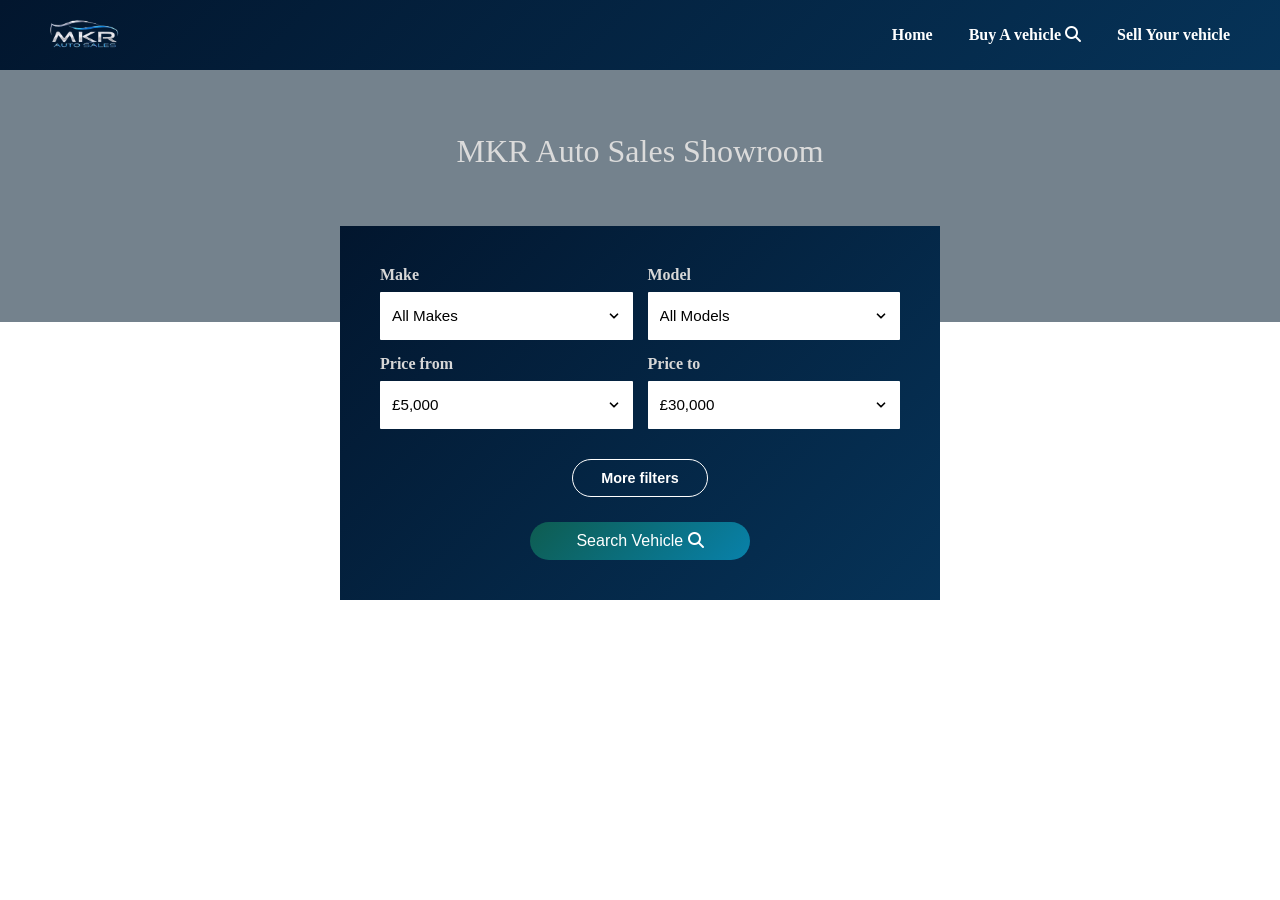
==== vehicles.html @ 6a1ce3c1 "jong" ====
<!DOCTYPE html>
<html lang="en">
<head>
<meta charset="UTF-8">
<meta name="viewport" content="width=device-width, initial-scale=1.0">
<link rel="stylesheet" href="https://cdnjs.cloudflare.com/ajax/libs/font-awesome/6.5.0/css/all.min.css">
<link rel="stylesheet" href="styles.css">
<title>MKR Auto Sales</title>
</head>
<body>

<nav>
  <div class="logo">
    <img src="mkr-logo.png" alt="Logo">
  </div>

  <button class="menu-toggle" id="toggle" aria-label="Toggle menu">
    <span>Menu</span>
    <div class="bars">
      <span></span>
      <span></span>
      <span></span>
    </div>
  </button>

  <div class="nav-links" id="navLinks">
    <a href="index.html">Home</a>
    <a href="#">Buy A vehicle <i class="fa-solid fa-magnifying-glass"></i></a>
    <a href="#">Sell Your vehicle</a>

  </div>
</nav>















  <style>

    /* ==============================
       OVERLAP SECTION
    ============================== */
    .overlap-section {
      position: relative;
      height: 28vh;
      overflow: hidden; /* keeps blur inside the section only */
      display: flex;
      align-items: center;
      justify-content: center;
    }

    /* Blurry background */
    .overlap-section::before {
      content: '';
      position: absolute;
      inset: 0;
      background: url('https://images.unsplash.com/photo-1506905925346-21bda4d32df4?w=1200') center/cover no-repeat;
      filter: blur(5px);
      transform: scale(1.08);
    }

    /* Dark overlay */
    .overlap-section::after {
      content: '';
      position: absolute;
      inset: 0;
      background: #031c318c;
    }

    .overlap-section h1 {
        margin-bottom: 10vh;
      position: relative;
      z-index: 1;
      color: #dbdbdb;
      font-size: clamp(1.5rem, 3vw, 2rem);
      text-align: center;
      font-family:'Times New Roman';
      font-weight: 500;
      
    }


    .middle {

      margin: -110px 0;/* negative top = overlap amount */
      position: relative;
      
  

    }

  </style>


  <section class="overlap-section">
    <h1>MKR Auto Sales Showroom</h1>
    
  </section>

  <div class="middle">
    <section class="search-engine">

        <div class="search-section">
            <div class="search-grid">
                <div class="filter-group">
                    <label>Make</label>
                    <select><option>All Makes</option></select>
                </div>
                <div class="filter-group">
                    <label>Model</label>
                    <select><option>All Models</option></select>
                </div>
                <div class="filter-group">
                    <label>Price from</label>
                    <select><option>£5,000</option></select>
                </div>
                <div class="filter-group">
                    <label>Price to</label>
                    <select><option>£30,000</option></select>
                </div>
            </div>
        
            <div id="extra-filters">
                <div class="search-grid">
                    <div class="filter-group">
                        <label>Fuel Type</label>
                        <select><option>Any</option></select>
                    </div>
                    <div class="filter-group">
                        <label>Transmission</label>
                        <select><option>Any</option></select>
                    </div>
                </div>
            </div>
        
            <div class="action-area">
                <button class="more-filters-btn" onclick="toggleFilters()" id="toggleBtn">More filters</button>
                <button class="search-btn">Search Vehicle <i class="fa-solid fa-magnifying-glass"></i></button>
            </div>
        </div>
        </section>
  </div>









    <style>

      .search-engine{

        padding:0.85rem;
      }

        .search-section {
            
            background: linear-gradient(135deg, #02162e 0%, #063358 100%);
            padding: 25px 15px;
            border-radius: 0px;
            max-width: 600px;
            margin: 0 auto;
            color: rgb(215, 215, 215);
        }

        /* Fixed 2-column layout for all screen sizes */
        .search-grid {
            display: grid;
            grid-template-columns: 1fr 1fr; 
            gap: 15px;
            margin-bottom: 15px;
        }

        .filter-group {
            display: flex;
            flex-direction: column;
        }

        .filter-group label {
            font-weight: bold;
            margin-bottom: 8px;
            font-size: 1rem;
        }

        .filter-group select {
            padding: 10px 35px 10px 12px; /* Extra right padding for arrow */
            border-radius: 1px;
            border: none;
            font-size: 0.95rem;
            background-color: white;
            height: 48px;
            cursor: pointer;
            appearance: none; /* Removes default browser arrow */
            
            /* Custom Arrow Settings */
            background-image: url("data:image/svg+xml;charset=UTF-8,%3csvg xmlns='http://www.w3.org/2000/svg' viewBox='0 0 24 24' fill='none' stroke='black' stroke-width='3' stroke-linecap='round' stroke-linejoin='round'%3e%3cpolyline points='6 9 12 15 18 9'%3e%3c/polyline%3e%3c/svg%3e");
            background-repeat: no-repeat;
            /* Change 'right 10px' to 'right 5px' to move it closer to center/label */
            background-position: right 12px center; 
            background-size: 14px;
        }

        /* More Filters Bordered Button */
        .more-filters-btn {
            display: inline-block;
            margin: 15px auto 25px auto;
            padding: 10px 28px;
            border: 1.5px solid white;
            border-radius: 25px;
            color: white;
            background: transparent;
            font-size: 0.9rem;
            font-weight: 600;
            cursor: pointer;
            transition: 0.2s ease-in-out;
        }

        .more-filters-btn:hover {
            background: rgba(255, 255, 255, 0.1);
        }

        #extra-filters {
            display: none; 
            margin-bottom: 15px;
        }

        .action-area {
            display: flex;
            flex-direction: column;
            align-items: center;
        }

        .search-btn {
            background: linear-gradient(135deg, #0e5c50 0%, #0881aa 100%);
            color: #ffffff;
            border: none;
            padding: 10px;
            font-size: 1rem;
            font-weight: 500;
            border-radius: 10rem;
            cursor: pointer;
            width: 100%;
            width:220px;
           
        }

        /* Desktop specific padding */
        @media (min-width: 600px) {
            .search-section { padding: 40px; }
        }
    </style>


   

<script>
    function toggleFilters() {
        var x = document.getElementById("extra-filters");
        var btn = document.getElementById("toggleBtn");
        if (x.style.display === "block") {
            x.style.display = "none";
            btn.innerHTML = "More filters";
        } else {
            x.style.display = "block";
            btn.innerHTML = "Less filters";
        }
    }
</script>







<script src="scripts.js"></script>

</body>
</html>
---- styles.css ----
* { 
    margin: 0; 
    padding: 0; 
    box-sizing: border-box; 
}

  body {
     font-family: 'Segoe UI'
    
    }

  nav {
    background: linear-gradient(135deg, #02162e 0%, #063358 100%);
    padding: 0 32px;
    display: flex;
    align-items: center;
    justify-content: space-between;
    height: 70px;
    position: relative;
  }

  .logo img {
    height: 6.5rem; /* adjust this to resize your logo */
    width: auto;
    display: block;
  }

  .menu-toggle {
    display: flex;
    align-items: center;
    gap: 10px;
    background: none;
    border: none;
    cursor: pointer;
    font-size: 0.75rem;
    font-weight: 700;
    color: #ffffff;
    letter-spacing: 0.03em;
  }

  .menu-toggle .bars {
    display: flex;
    flex-direction: column;
    gap: 5px;
  }

  .menu-toggle .bars span {
    display: block;
    width: 20px;
    height: 1.5px;
    background: #ffffff;
    border-radius: 0px;
    transition: all 0.3s ease;
  }

  /* Animate to X when open */
  .menu-toggle.open .bars span:nth-child(1) {
    transform: translateY(7.5px) rotate(45deg);
  }
  .menu-toggle.open .bars span:nth-child(2) {
    opacity: 0;
  }
  .menu-toggle.open .bars span:nth-child(3) {
    transform: translateY(-7.5px) rotate(-45deg);
  }

  /* Dropdown */
  .nav-links {
    display: flex;
    flex-direction: column;
    background: #ffffff;
    position: absolute;
    top: 70px;
    left: 0;
    right: 0;
    z-index: 100;
    overflow: hidden;
    max-height: 0;
    opacity: 0;
    transition: max-height 0.4s ease, opacity 0.3s ease;
  }

  .nav-links.open {
    max-height: 500px;
    opacity: 1;
  }

  .nav-links a {
    padding: 14px 32px;
    color:#02162e;
    text-decoration: none;
    font-weight: 600;
    font-size: 1rem;
    transition: background 0.2s;
  }

  .nav-links a:hover {
    background: linear-gradient(135deg, #02162e 0%, #063358 100%);
    color:white;
  }

  /* Desktop: show links inline */
  @media (min-width: 768px) {
    .menu-toggle { display: none; }

    .nav-links {
      flex-direction: row;
      position: static;
      max-height: none !important;
      opacity: 1 !important;
      background: transparent;
    }

    .nav-links a {
      padding: 0 18px;
      color:#ffffff;
    }
  }











/* HERO SECTION*/
/* HERO SECTION*/
/* HERO SECTION*/
/* HERO SECTION*/
/* HERO SECTION*/
/* HERO SECTION*/
/* HERO SECTION*/
.hero {
    position: relative;
    min-height: 70vh;
    display: flex;
    align-items: center;
    justify-content: center;
    padding: 80px 40px;
    overflow: hidden;
    background: #111;
  }


  .hero::before {
    content: '';
    position: absolute;
    inset: 0;
    background: url('https://images.unsplash.com/photo-1583121274602-3e2820c69888?w=1600') center center / cover no-repeat;
    filter: blur(5px) brightness(0.35);
    transform: scale(1.08);
    z-index: 0;
  }

  .hero-content {
    position: relative;
    z-index: 1;
    max-width: 640px;
    width: 100%;
    text-align: left;
  }

  .hero-content h1 {
    font-size: clamp(2rem, 4vw, 3rem);
    font-weight: 900;
    color:white;
    line-height: 1.1;
    margin-bottom: 20px;
  }

  .hero-content p {
    font-size: clamp(1rem, 2vw, 1.15rem);
    color: rgba(255,255,255,0.85);
    font-weight: 500;
    margin-bottom: 8px;
  }

  .hero-buttons {
    display: flex;
    gap: 16px;
    margin-top: 40px;
  }

  .btn {
    padding: 14px 36px;
    font-size: 1rem;
    font-weight: 700;
    border: 1.5px solid #fff;
    border-radius: 1px;
    cursor: pointer;
    letter-spacing: 0.04em;
    transition: background 0.25s, color 0.25s;
  }

  .btn-primary {
    background: linear-gradient(135deg, #02162e 0%, #063358 100%);
    color: #e2e2e2;
    animation: shake 2.5s ease-in-out infinite;
  }

  .btn-primary:hover { 
    background: #ddd;
    color:#052b4b;

}

  .btn-secondary {
    background: transparent;
    color: #fff;
  }

  .btn-secondary:hover { background: rgba(255,255,255,0.12); }

  @keyframes shake {
    0%, 88%, 100% { transform: translateX(0); }
    90%  { transform: translateX(-4px); }
    92%  { transform: translateX(4px); }
    94%  { transform: translateX(-3px); }
    96%  { transform: translateX(3px); }
    98%  { transform: translateX(-1px); }
  }

  @media (max-width: 600px) {
    .hero { padding: 60px 24px; }

    .hero-buttons { flex-direction: column; }

    .btn { width: 100%; text-align: center; }
  }
























/* Vehicle Security and Warranty */
/* Vehicle Security and Warranty */
/* Vehicle Security and Warranty */
/* Vehicle Security and Warranty */
/* Vehicle Security and Warranty */
  .features-grid {
    display: grid;
    grid-template-columns: repeat(3, 1fr);
    gap: 0.75rem;
    padding: 0.5rem 1rem;
  }

  @media (max-width: 768px) {
    .features-grid {
      grid-template-columns: 1fr;
    }
  }

  .feature-card {
    background: #fff;

    padding: 0.50rem;
    display: flex;
    flex-direction: column;
    gap: 6px;
  }

  .feature-icon {
    width: 48px;
    height: 48px;
    border-radius: 50%;
    border: 2px solid #185FA5;
    display: flex;
    align-items: center;
    justify-content: center;
    margin-bottom: 4px;
    flex-shrink: 0;
  }

  .feature-icon i {
    font-size: 18px;
    color: #185FA5;
  }

  .feature-title {
    font-size: 15px;
    font-weight: 500;
    color: #111;
    margin: 0;
  }

  .feature-desc {
    font-size: 13px;
    color: #666;
    line-height: 1.6;
    margin: 0;
  }
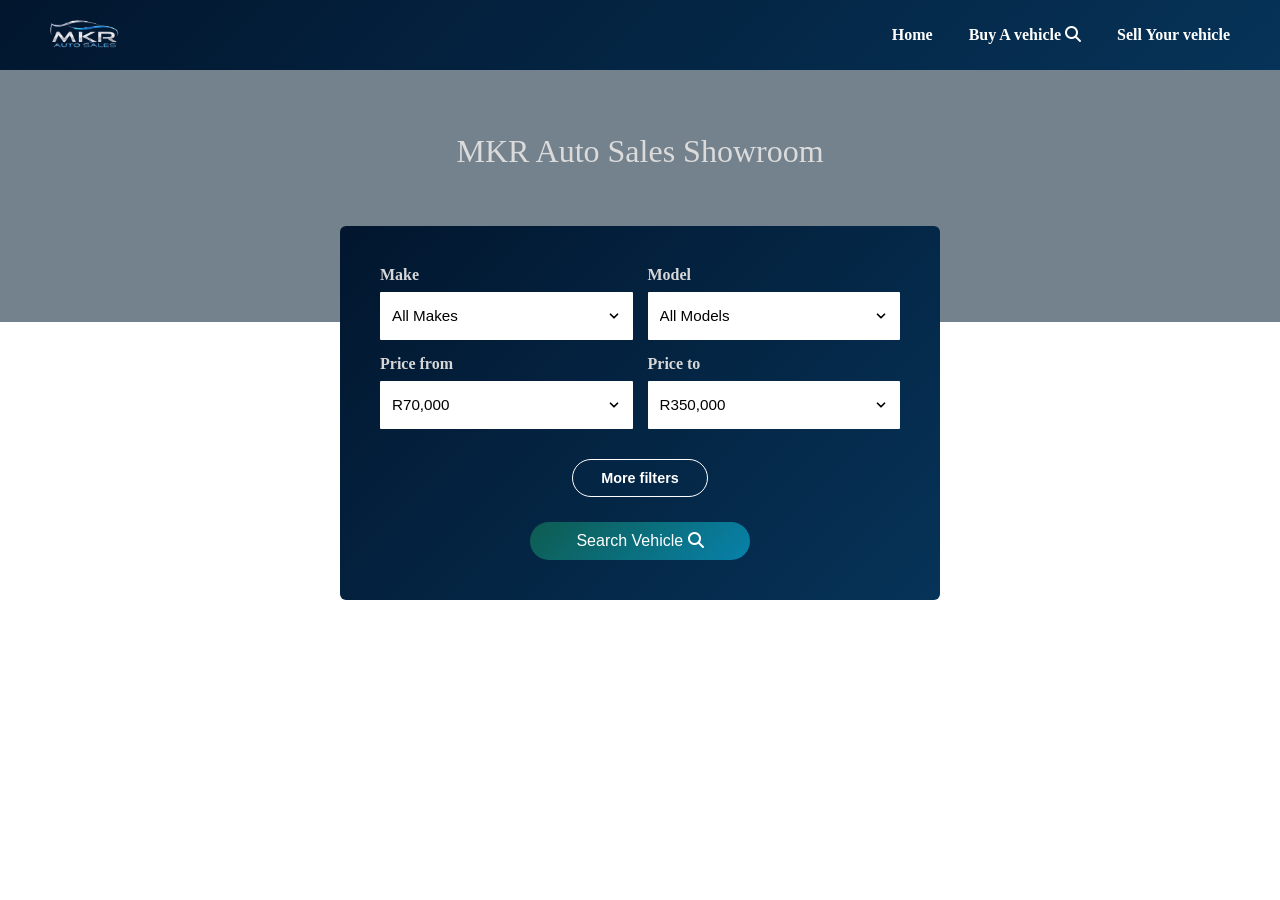
==== commit b67cd4eb: "hui" ====
--- a/vehicles.html
+++ b/vehicles.html
@@ -122,11 +122,11 @@
                 </div>
                 <div class="filter-group">
                     <label>Price from</label>
-                    <select><option>£5,000</option></select>
+                    <select><option>R70,000</option></select>
                 </div>
                 <div class="filter-group">
                     <label>Price to</label>
-                    <select><option>£30,000</option></select>
+                    <select><option>R350,000</option></select>
                 </div>
             </div>
         
@@ -170,7 +170,7 @@
             
             background: linear-gradient(135deg, #02162e 0%, #063358 100%);
             padding: 25px 15px;
-            border-radius: 0px;
+            border-radius: 6px;
             max-width: 600px;
             margin: 0 auto;
             color: rgb(215, 215, 215);
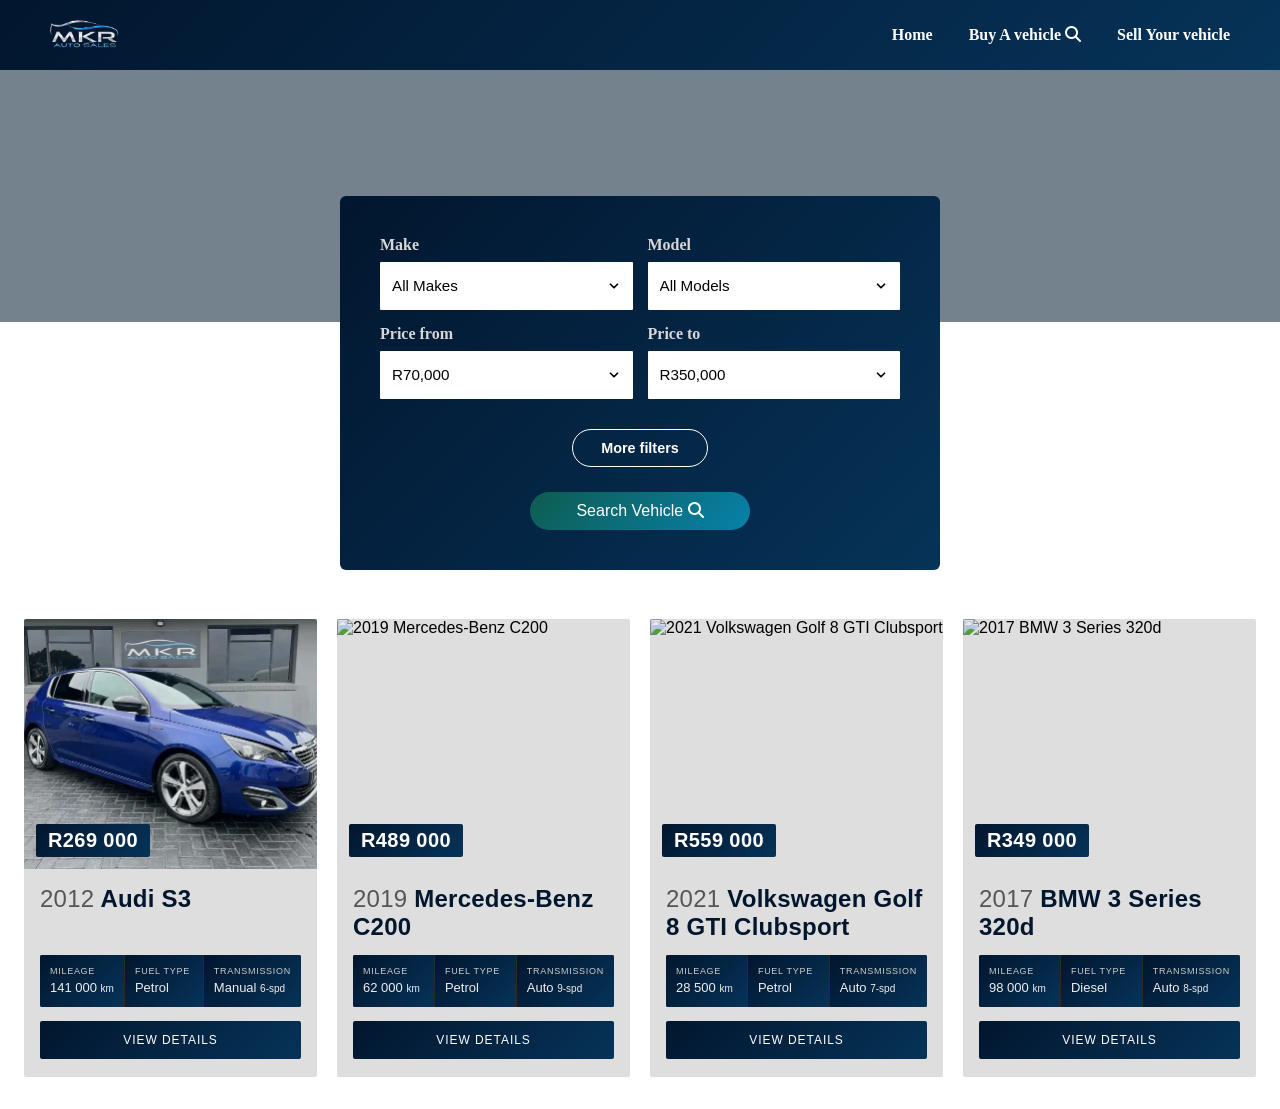
==== commit a33f869f: "cairo" ====
--- a/vehicles.html
+++ b/vehicles.html
@@ -92,7 +92,7 @@
 
     .middle {
 
-      margin: -110px 0;/* negative top = overlap amount */
+      margin: -140px 0;/* negative top = overlap amount */
       position: relative;
       
   
@@ -103,7 +103,7 @@
 
 
   <section class="overlap-section">
-    <h1>MKR Auto Sales Showroom</h1>
+  
     
   </section>
 
@@ -286,6 +286,324 @@
 
 
 
+
+
+
+
+
+
+
+
+
+
+
+
+
+
+
+
+
+
+
+
+
+
+
+
+
+
+
+
+
+
+
+
+
+
+
+
+
+
+
+<br>
+<br>
+<br>
+<br>
+<br>
+<br>
+<br>
+
+<br>
+
+
+<style>
+
+    .engine-cards {
+
+      font-family: 'Barlow', sans-serif;
+      padding: 32px 24px;
+    }
+
+    /* --- Grid: 4 columns on desktop, 1 on mobile --- */
+    .card-grid {
+      display: grid;
+      grid-template-columns: repeat(4, 1fr);
+      gap: 20px;
+      max-width: 1400px;
+      margin: 0 auto;
+    }
+
+    @media (max-width: 600px) {
+      .card-grid {
+        grid-template-columns: 1fr;
+      }
+
+      .engine-cards {
+        padding: 20px 16px;
+      }
+    }
+
+    /* --- Card --- */
+    .vehicle-card {
+      background: #dedede ;
+      border-radius: 2px;
+      overflow: hidden;
+      display: flex;
+      flex-direction: column;
+    }
+
+    /* --- Image --- */
+    .card-image {
+      position: relative;
+      width: 100%;
+      height: 250px;
+      overflow: hidden;
+      flex-shrink: 0;
+    }
+
+    .card-image img {
+      width: 100%;
+      height: 100%;
+      object-fit: cover;
+      display: block;
+      filter: brightness(0.92);
+    }
+
+    .price-badge {
+      position: absolute;
+      bottom: 12px;
+      left: 12px;
+      background: linear-gradient(135deg, #02162e 0%, #063358 100%);
+      color: #fff;
+      font-family: 'Barlow Condensed', sans-serif;
+      font-weight: 700;
+      font-size: 20px;
+      letter-spacing: 0.02em;
+      padding: 5px 12px;
+      border-radius: 2px;
+      white-space: nowrap;
+    }
+
+    /* --- Body --- */
+    .card-body {
+      padding: 16px 16px 18px;
+      display: flex;
+      flex-direction: column;
+      flex: 1;
+    }
+
+    .car-title {
+      font-family: 'Barlow Condensed', sans-serif;
+      font-weight: 700;
+      font-size: 24px;
+      color:#02162e;
+      letter-spacing: 0.01em;
+      line-height: 1.15;
+      margin-bottom: 14px;
+      min-height: 56px;
+    }
+
+    .car-title span {
+      font-weight: 300;
+      color: #565656;
+    }
+
+    /* --- Specs --- */
+    .specs-grid {
+      display: grid;
+      grid-template-columns: 1fr 1fr 1fr;
+      gap: 1px;
+      background: #2a2a2a;
+      border-radius: 2px;
+      overflow: hidden;
+      margin-bottom: 14px;
+    }
+
+    .spec-item {
+      background: linear-gradient(135deg, #02162e 0%, #063358 100%);
+      padding: 11px 10px;
+    }
+
+    .spec-label {
+      font-size: 9px;
+      text-transform: uppercase;
+      letter-spacing: 0.08em;
+      color: #cdcdcd;
+      margin-bottom: 4px;
+      white-space: nowrap;
+    }
+
+    .spec-value {
+      font-size: 13px;
+      font-weight: 500;
+      color: #eee;
+      line-height: 1.2;
+      white-space: nowrap;
+    }
+
+    .spec-value small {
+      font-size: 10px;
+      font-weight: 400;
+      color: #efefef;
+    }
+
+    /* --- Button --- */
+    .btn-view {
+      display: block;
+      width: 100%;
+      padding: 12px 0;
+      border-radius: 2px;
+      background: linear-gradient(135deg, #02162e 0%, #063358 100%);
+      color: #fff;
+      font-family: 'Barlow', sans-serif;
+      font-size: 12px;
+      font-weight: 500;
+      letter-spacing: 0.08em;
+      text-align: center;
+      text-transform: uppercase;
+      text-decoration: none;
+      border: none;
+      cursor: pointer;
+      margin-top: auto;
+    }
+
+    .btn-view:hover {
+      background: #c4000f;
+    }
+  </style>
+
+<section class="engine-cards">
+
+  <div class="card-grid">
+
+    <!-- Card 1 -->
+    <div class="vehicle-card">
+      <div class="card-image">
+        <img src="pige1.webp" alt="2012 Audi S3" />
+        <div class="price-badge">R269 000</div>
+      </div>
+      <div class="card-body">
+        <h2 class="car-title"><span>2012</span> Audi S3</h2>
+        <div class="specs-grid">
+          <div class="spec-item">
+            <div class="spec-label">Mileage</div>
+            <div class="spec-value">141 000 <small>km</small></div>
+          </div>
+          <div class="spec-item">
+            <div class="spec-label">Fuel Type</div>
+            <div class="spec-value">Petrol</div>
+          </div>
+          <div class="spec-item">
+            <div class="spec-label">Transmission</div>
+            <div class="spec-value">Manual <small>6-spd</small></div>
+          </div>
+        </div>
+        <a href="#" class="btn-view">View Details</a>
+      </div>
+    </div>
+
+    <!-- Card 2 -->
+    <div class="vehicle-card">
+      <div class="card-image">
+        <img src="your-car-image.jpg" alt="2019 Mercedes-Benz C200" />
+        <div class="price-badge">R489 000</div>
+      </div>
+      <div class="card-body">
+        <h2 class="car-title"><span>2019</span> Mercedes-Benz C200</h2>
+        <div class="specs-grid">
+          <div class="spec-item">
+            <div class="spec-label">Mileage</div>
+            <div class="spec-value">62 000 <small>km</small></div>
+          </div>
+          <div class="spec-item">
+            <div class="spec-label">Fuel Type</div>
+            <div class="spec-value">Petrol</div>
+          </div>
+          <div class="spec-item">
+            <div class="spec-label">Transmission</div>
+            <div class="spec-value">Auto <small>9-spd</small></div>
+          </div>
+        </div>
+        <a href="#" class="btn-view">View Details</a>
+      </div>
+    </div>
+
+    <!-- Card 3 -->
+    <div class="vehicle-card">
+      <div class="card-image">
+        <img src="your-car-image.jpg" alt="2021 Volkswagen Golf 8 GTI Clubsport" />
+        <div class="price-badge">R559 000</div>
+      </div>
+      <div class="card-body">
+        <h2 class="car-title"><span>2021</span> Volkswagen Golf 8 GTI Clubsport</h2>
+        <div class="specs-grid">
+          <div class="spec-item">
+            <div class="spec-label">Mileage</div>
+            <div class="spec-value">28 500 <small>km</small></div>
+          </div>
+          <div class="spec-item">
+            <div class="spec-label">Fuel Type</div>
+            <div class="spec-value">Petrol</div>
+          </div>
+          <div class="spec-item">
+            <div class="spec-label">Transmission</div>
+            <div class="spec-value">Auto <small>7-spd</small></div>
+          </div>
+        </div>
+        <a href="#" class="btn-view">View Details</a>
+      </div>
+    </div>
+
+    <!-- Card 4 -->
+    <div class="vehicle-card">
+      <div class="card-image">
+        <img src="your-car-image.jpg" alt="2017 BMW 3 Series 320d" />
+        <div class="price-badge">R349 000</div>
+      </div>
+      <div class="card-body">
+        <h2 class="car-title"><span>2017</span> BMW 3 Series 320d</h2>
+        <div class="specs-grid">
+          <div class="spec-item">
+            <div class="spec-label">Mileage</div>
+            <div class="spec-value">98 000 <small>km</small></div>
+          </div>
+          <div class="spec-item">
+            <div class="spec-label">Fuel Type</div>
+            <div class="spec-value">Diesel</div>
+          </div>
+          <div class="spec-item">
+            <div class="spec-label">Transmission</div>
+            <div class="spec-value">Auto <small>8-spd</small></div>
+          </div>
+        </div>
+        <a href="#" class="btn-view">View Details</a>
+      </div>
+    </div>
+
+  </div>
+
+</section>
+
 <script src="scripts.js"></script>
 
 </body>
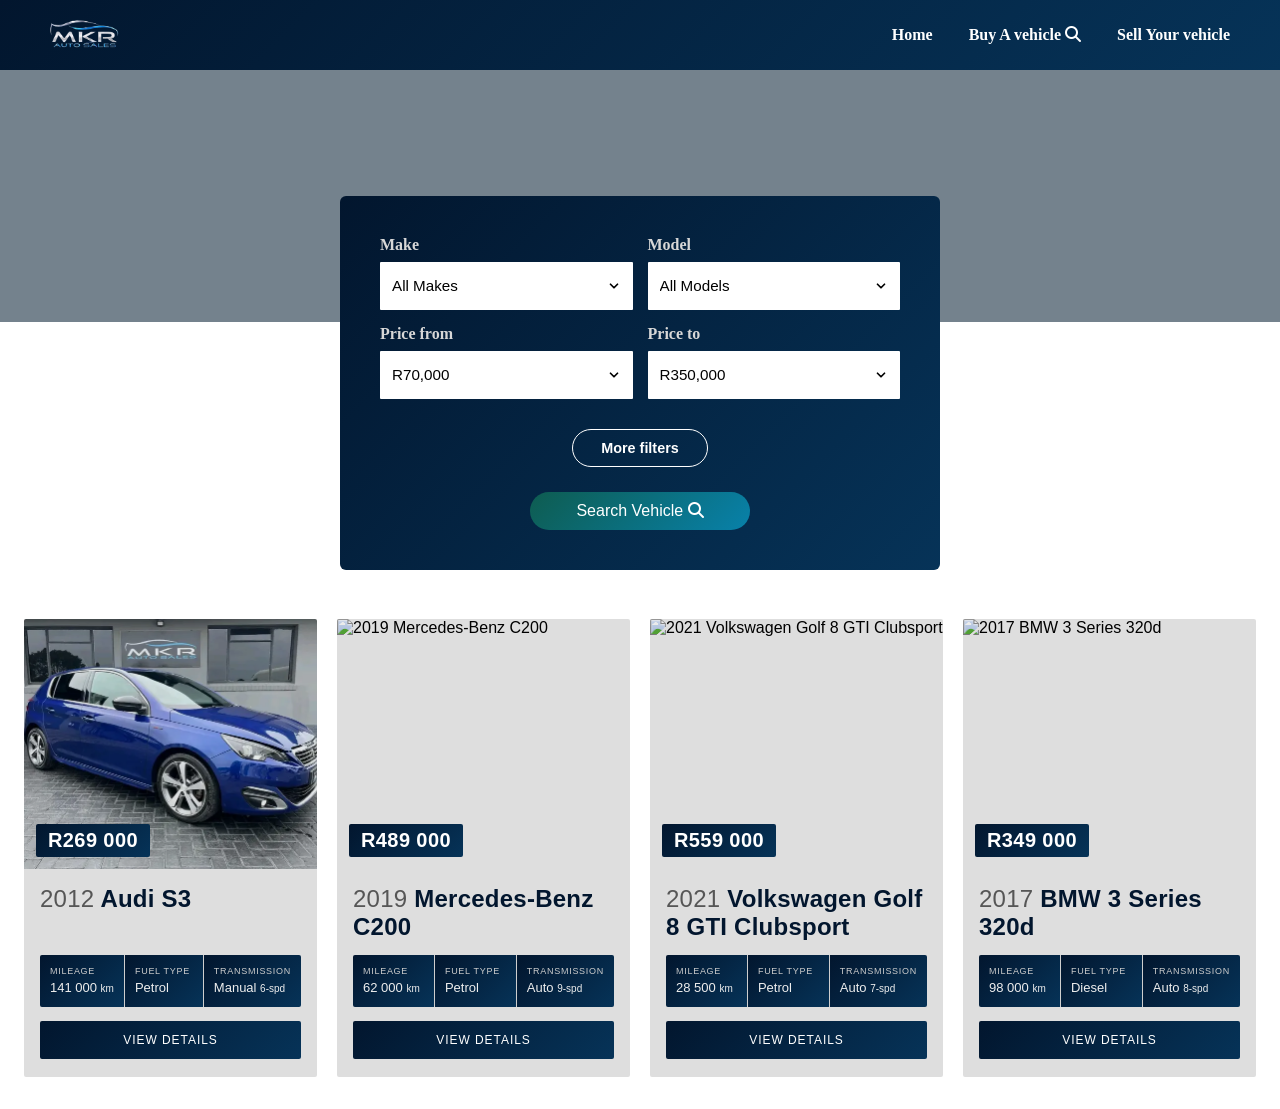
==== commit 124b99f6: "profi" ====
--- a/vehicles.html
+++ b/vehicles.html
@@ -433,7 +433,7 @@
       display: grid;
       grid-template-columns: 1fr 1fr 1fr;
       gap: 1px;
-      background: #2a2a2a;
+      background: #cecece;
       border-radius: 2px;
       overflow: hidden;
       margin-bottom: 14px;
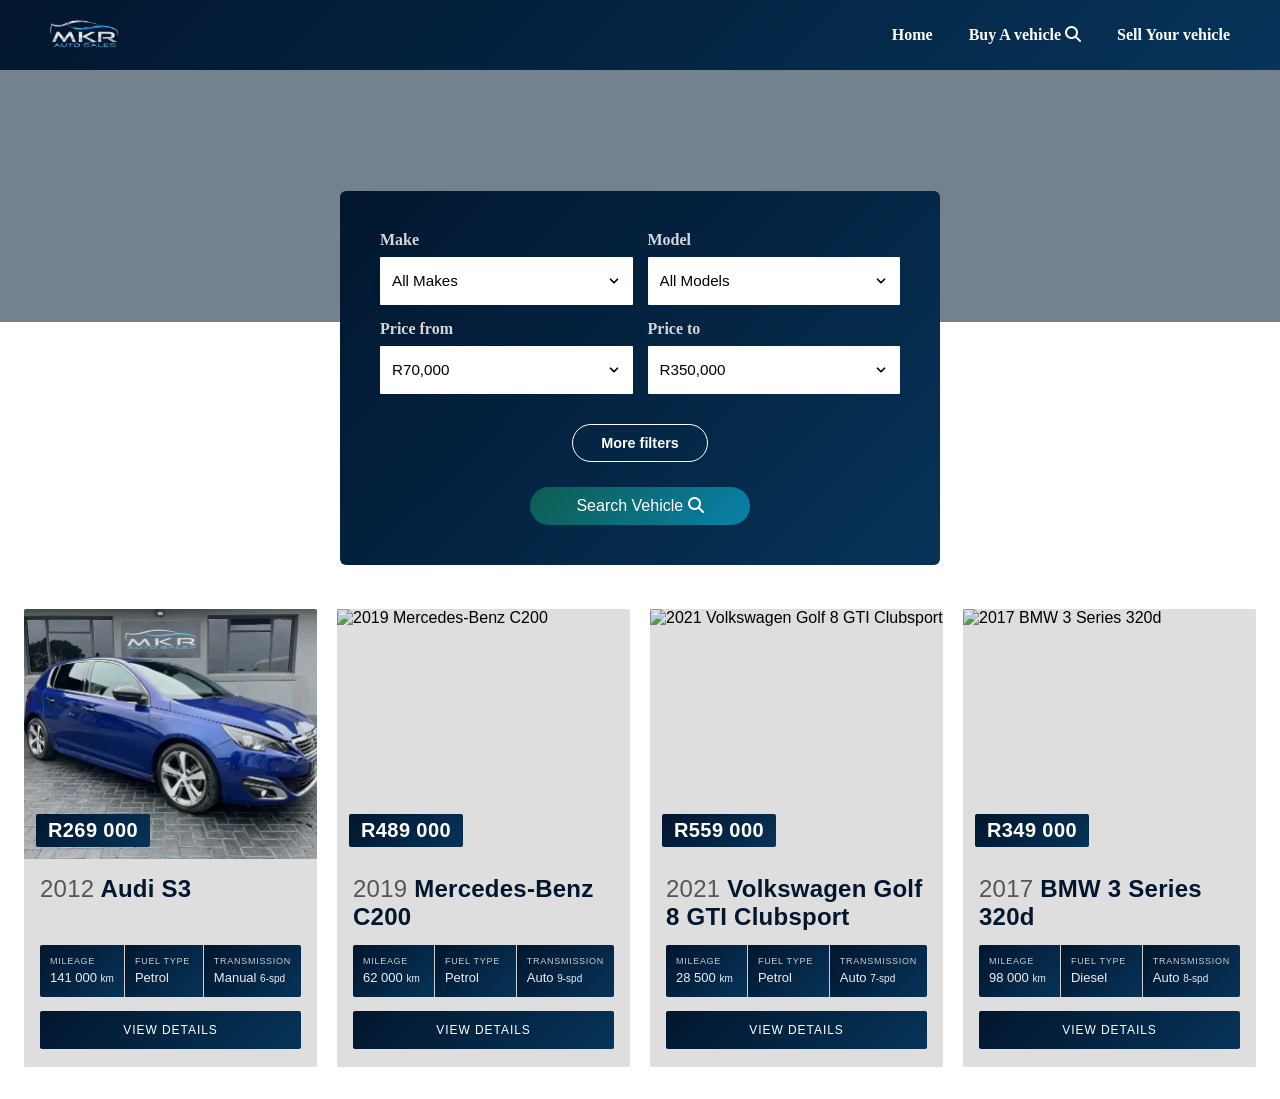
==== commit 777455cb: "on" ====
--- a/vehicles.html
+++ b/vehicles.html
@@ -92,7 +92,7 @@
 
     .middle {
 
-      margin: -140px 0;/* negative top = overlap amount */
+      margin: -145px 0;/* negative top = overlap amount */
       position: relative;
       
   
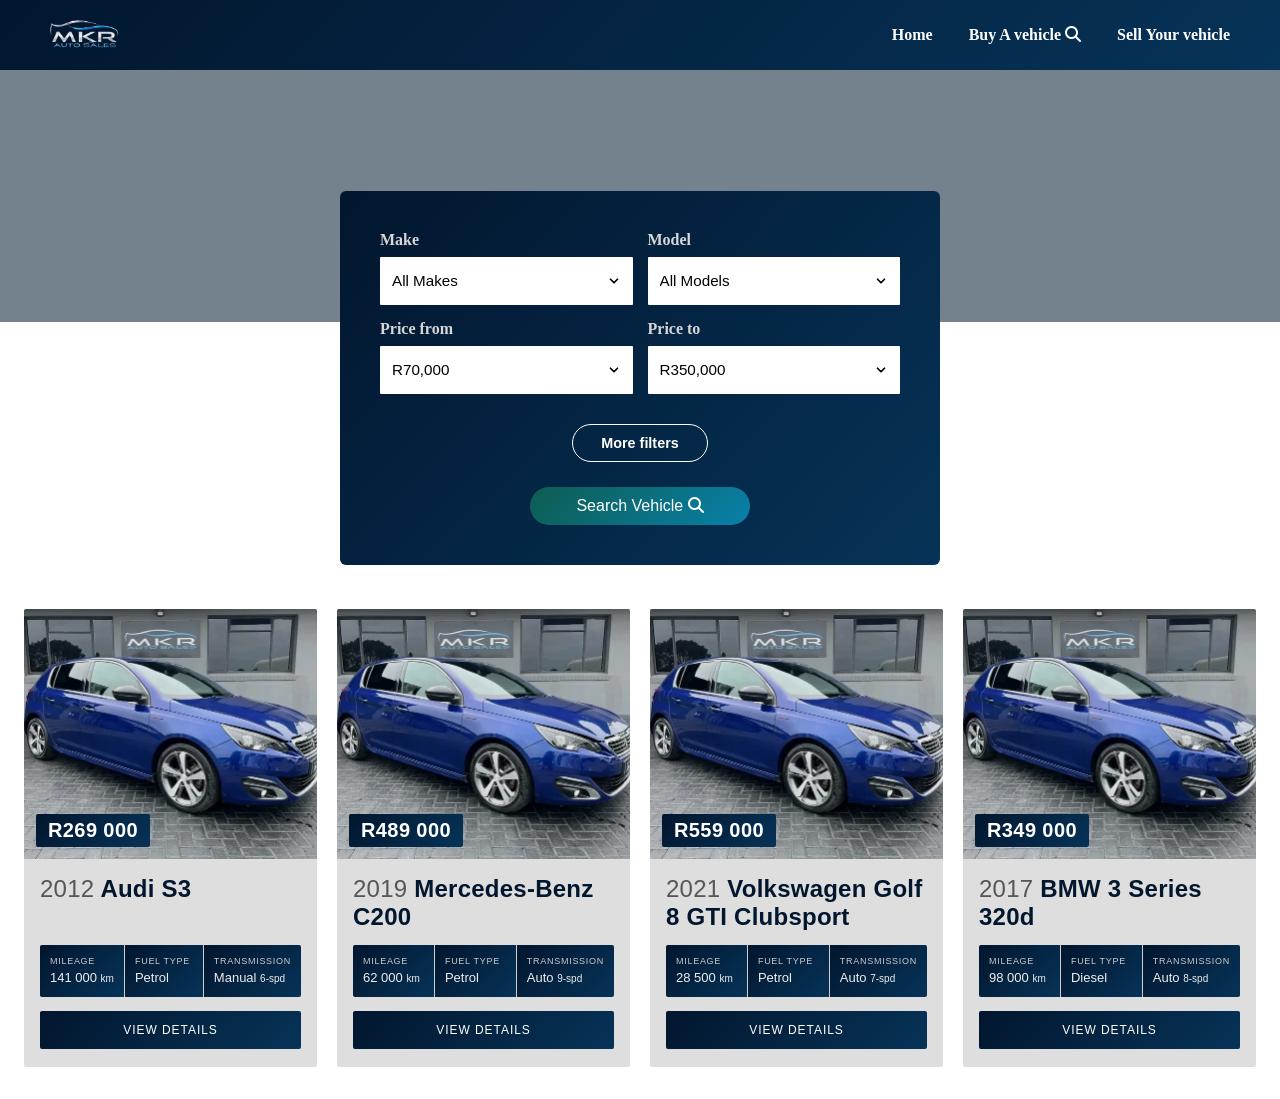
==== commit 6f7d558d: "redyu" ====
--- a/vehicles.html
+++ b/vehicles.html
@@ -68,7 +68,7 @@
       filter: blur(5px);
       transform: scale(1.08);
     }
-
+ 
     /* Dark overlay */
     .overlap-section::after {
       content: '';
@@ -336,161 +336,7 @@
 <br>
 
 
-<style>
-
-    .engine-cards {
-
-      font-family: 'Barlow', sans-serif;
-      padding: 32px 24px;
-    }
-
-    /* --- Grid: 4 columns on desktop, 1 on mobile --- */
-    .card-grid {
-      display: grid;
-      grid-template-columns: repeat(4, 1fr);
-      gap: 20px;
-      max-width: 1400px;
-      margin: 0 auto;
-    }
-
-    @media (max-width: 600px) {
-      .card-grid {
-        grid-template-columns: 1fr;
-      }
-
-      .engine-cards {
-        padding: 20px 16px;
-      }
-    }
-
-    /* --- Card --- */
-    .vehicle-card {
-      background: #dedede ;
-      border-radius: 2px;
-      overflow: hidden;
-      display: flex;
-      flex-direction: column;
-    }
-
-    /* --- Image --- */
-    .card-image {
-      position: relative;
-      width: 100%;
-      height: 250px;
-      overflow: hidden;
-      flex-shrink: 0;
-    }
-
-    .card-image img {
-      width: 100%;
-      height: 100%;
-      object-fit: cover;
-      display: block;
-      filter: brightness(0.92);
-    }
-
-    .price-badge {
-      position: absolute;
-      bottom: 12px;
-      left: 12px;
-      background: linear-gradient(135deg, #02162e 0%, #063358 100%);
-      color: #fff;
-      font-family: 'Barlow Condensed', sans-serif;
-      font-weight: 700;
-      font-size: 20px;
-      letter-spacing: 0.02em;
-      padding: 5px 12px;
-      border-radius: 2px;
-      white-space: nowrap;
-    }
-
-    /* --- Body --- */
-    .card-body {
-      padding: 16px 16px 18px;
-      display: flex;
-      flex-direction: column;
-      flex: 1;
-    }
-
-    .car-title {
-      font-family: 'Barlow Condensed', sans-serif;
-      font-weight: 700;
-      font-size: 24px;
-      color:#02162e;
-      letter-spacing: 0.01em;
-      line-height: 1.15;
-      margin-bottom: 14px;
-      min-height: 56px;
-    }
-
-    .car-title span {
-      font-weight: 300;
-      color: #565656;
-    }
-
-    /* --- Specs --- */
-    .specs-grid {
-      display: grid;
-      grid-template-columns: 1fr 1fr 1fr;
-      gap: 1px;
-      background: #cecece;
-      border-radius: 2px;
-      overflow: hidden;
-      margin-bottom: 14px;
-    }
-
-    .spec-item {
-      background: linear-gradient(135deg, #02162e 0%, #063358 100%);
-      padding: 11px 10px;
-    }
-
-    .spec-label {
-      font-size: 9px;
-      text-transform: uppercase;
-      letter-spacing: 0.08em;
-      color: #cdcdcd;
-      margin-bottom: 4px;
-      white-space: nowrap;
-    }
-
-    .spec-value {
-      font-size: 13px;
-      font-weight: 500;
-      color: #eee;
-      line-height: 1.2;
-      white-space: nowrap;
-    }
-
-    .spec-value small {
-      font-size: 10px;
-      font-weight: 400;
-      color: #efefef;
-    }
-
-    /* --- Button --- */
-    .btn-view {
-      display: block;
-      width: 100%;
-      padding: 12px 0;
-      border-radius: 2px;
-      background: linear-gradient(135deg, #02162e 0%, #063358 100%);
-      color: #fff;
-      font-family: 'Barlow', sans-serif;
-      font-size: 12px;
-      font-weight: 500;
-      letter-spacing: 0.08em;
-      text-align: center;
-      text-transform: uppercase;
-      text-decoration: none;
-      border: none;
-      cursor: pointer;
-      margin-top: auto;
-    }
-
-    .btn-view:hover {
-      background: #c4000f;
-    }
-  </style>
+
 
 <section class="engine-cards">
 
@@ -525,7 +371,7 @@
     <!-- Card 2 -->
     <div class="vehicle-card">
       <div class="card-image">
-        <img src="your-car-image.jpg" alt="2019 Mercedes-Benz C200" />
+        <img src="pige1.webp" alt="2012 Audi S3" />
         <div class="price-badge">R489 000</div>
       </div>
       <div class="card-body">
@@ -551,7 +397,7 @@
     <!-- Card 3 -->
     <div class="vehicle-card">
       <div class="card-image">
-        <img src="your-car-image.jpg" alt="2021 Volkswagen Golf 8 GTI Clubsport" />
+        <img src="pige1.webp" alt="2012 Audi S3" />
         <div class="price-badge">R559 000</div>
       </div>
       <div class="card-body">
@@ -577,7 +423,7 @@
     <!-- Card 4 -->
     <div class="vehicle-card">
       <div class="card-image">
-        <img src="your-car-image.jpg" alt="2017 BMW 3 Series 320d" />
+        <img src="pige1.webp" alt="2012 Audi S3" />
         <div class="price-badge">R349 000</div>
       </div>
       <div class="card-body">
--- a/styles.css
+++ b/styles.css
@@ -261,6 +261,7 @@
 /* Vehicle Security and Warranty */
 /* Vehicle Security and Warranty */
   .features-grid {
+    background: linear-gradient(135deg, #02162e 0%, #063358 100%);
     display: grid;
     grid-template-columns: repeat(3, 1fr);
     gap: 0.75rem;
@@ -274,7 +275,7 @@
   }
 
   .feature-card {
-    background: #fff;
+
 
     padding: 0.50rem;
     display: flex;
@@ -286,7 +287,7 @@
     width: 48px;
     height: 48px;
     border-radius: 50%;
-    border: 2px solid #185FA5;
+    border: 2px solid #53a8fd;
     display: flex;
     align-items: center;
     justify-content: center;
@@ -296,19 +297,196 @@
 
   .feature-icon i {
     font-size: 18px;
-    color: #185FA5;
+    color: #c7e1ff;
   }
 
   .feature-title {
     font-size: 15px;
     font-weight: 500;
-    color: #111;
+    color: #dfdfdf;
     margin: 0;
   }
 
   .feature-desc {
     font-size: 13px;
-    color: #666;
+    color: #d2d2d2;
     line-height: 1.6;
     margin: 0;
-  }+  }
+
+
+
+
+
+
+
+
+
+
+
+
+
+
+
+
+
+
+
+
+
+
+
+
+
+  .engine-cards {
+
+    font-family: 'Barlow', sans-serif;
+    padding: 32px 24px;
+  }
+
+  /* --- Grid: 4 columns on desktop, 1 on mobile --- */
+  .card-grid {
+    display: grid;
+    grid-template-columns: repeat(4, 1fr);
+    gap: 20px;
+    max-width: 1400px;
+    margin: 0 auto;
+  }
+
+  @media (max-width: 600px) {
+    .card-grid {
+      grid-template-columns: 1fr;
+    }
+
+    .engine-cards {
+      padding: 20px 16px;
+    }
+  }
+
+  /* --- Card --- */
+  .vehicle-card {
+    background: #dedede ;
+    border-radius: 2px;
+    overflow: hidden;
+    display: flex;
+    flex-direction: column;
+  }
+
+  /* --- Image --- */
+  .card-image {
+    position: relative;
+    width: 100%;
+    height: 250px;
+    overflow: hidden;
+    flex-shrink: 0;
+  }
+
+  .card-image img {
+    width: 100%;
+    height: 100%;
+    object-fit: cover;
+    display: block;
+    filter: brightness(0.92);
+  }
+
+  .price-badge {
+    position: absolute;
+    bottom: 12px;
+    left: 12px;
+    background: linear-gradient(135deg, #02162e 0%, #063358 100%);
+    color: #fff;
+    font-family: 'Barlow Condensed', sans-serif;
+    font-weight: 700;
+    font-size: 20px;
+    letter-spacing: 0.02em;
+    padding: 5px 12px;
+    border-radius: 2px;
+    white-space: nowrap;
+  }
+
+  /* --- Body --- */
+  .card-body {
+    padding: 16px 16px 18px;
+    display: flex;
+    flex-direction: column;
+    flex: 1;
+  }
+
+  .car-title {
+    font-family: 'Barlow Condensed', sans-serif;
+    font-weight: 700;
+    font-size: 24px;
+    color:#02162e;
+    letter-spacing: 0.01em;
+    line-height: 1.15;
+    margin-bottom: 14px;
+    min-height: 56px;
+  }
+
+  .car-title span {
+    font-weight: 300;
+    color: #565656;
+  }
+
+  /* --- Specs --- */
+  .specs-grid {
+    display: grid;
+    grid-template-columns: 1fr 1fr 1fr;
+    gap: 1px;
+    background: #cecece;
+    border-radius: 2px;
+    overflow: hidden;
+    margin-bottom: 14px;
+  }
+
+  .spec-item {
+    background: linear-gradient(135deg, #02162e 0%, #063358 100%);
+    padding: 11px 10px;
+  }
+
+  .spec-label {
+    font-size: 9px;
+    text-transform: uppercase;
+    letter-spacing: 0.08em;
+    color: #cdcdcd;
+    margin-bottom: 4px;
+    white-space: nowrap;
+  }
+
+  .spec-value {
+    font-size: 13px;
+    font-weight: 500;
+    color: #eee;
+    line-height: 1.2;
+    white-space: nowrap;
+  }
+
+  .spec-value small {
+    font-size: 10px;
+    font-weight: 400;
+    color: #efefef;
+  }
+
+  /* --- Button --- */
+  .btn-view {
+    display: block;
+    width: 100%;
+    padding: 12px 0;
+    border-radius: 2px;
+    background: linear-gradient(135deg, #02162e 0%, #063358 100%);
+    color: #fff;
+    font-family: 'Barlow', sans-serif;
+    font-size: 12px;
+    font-weight: 500;
+    letter-spacing: 0.08em;
+    text-align: center;
+    text-transform: uppercase;
+    text-decoration: none;
+    border: none;
+    cursor: pointer;
+    margin-top: auto;
+  }
+
+  .btn-view:hover {
+    background: #c4000f;
+  } 
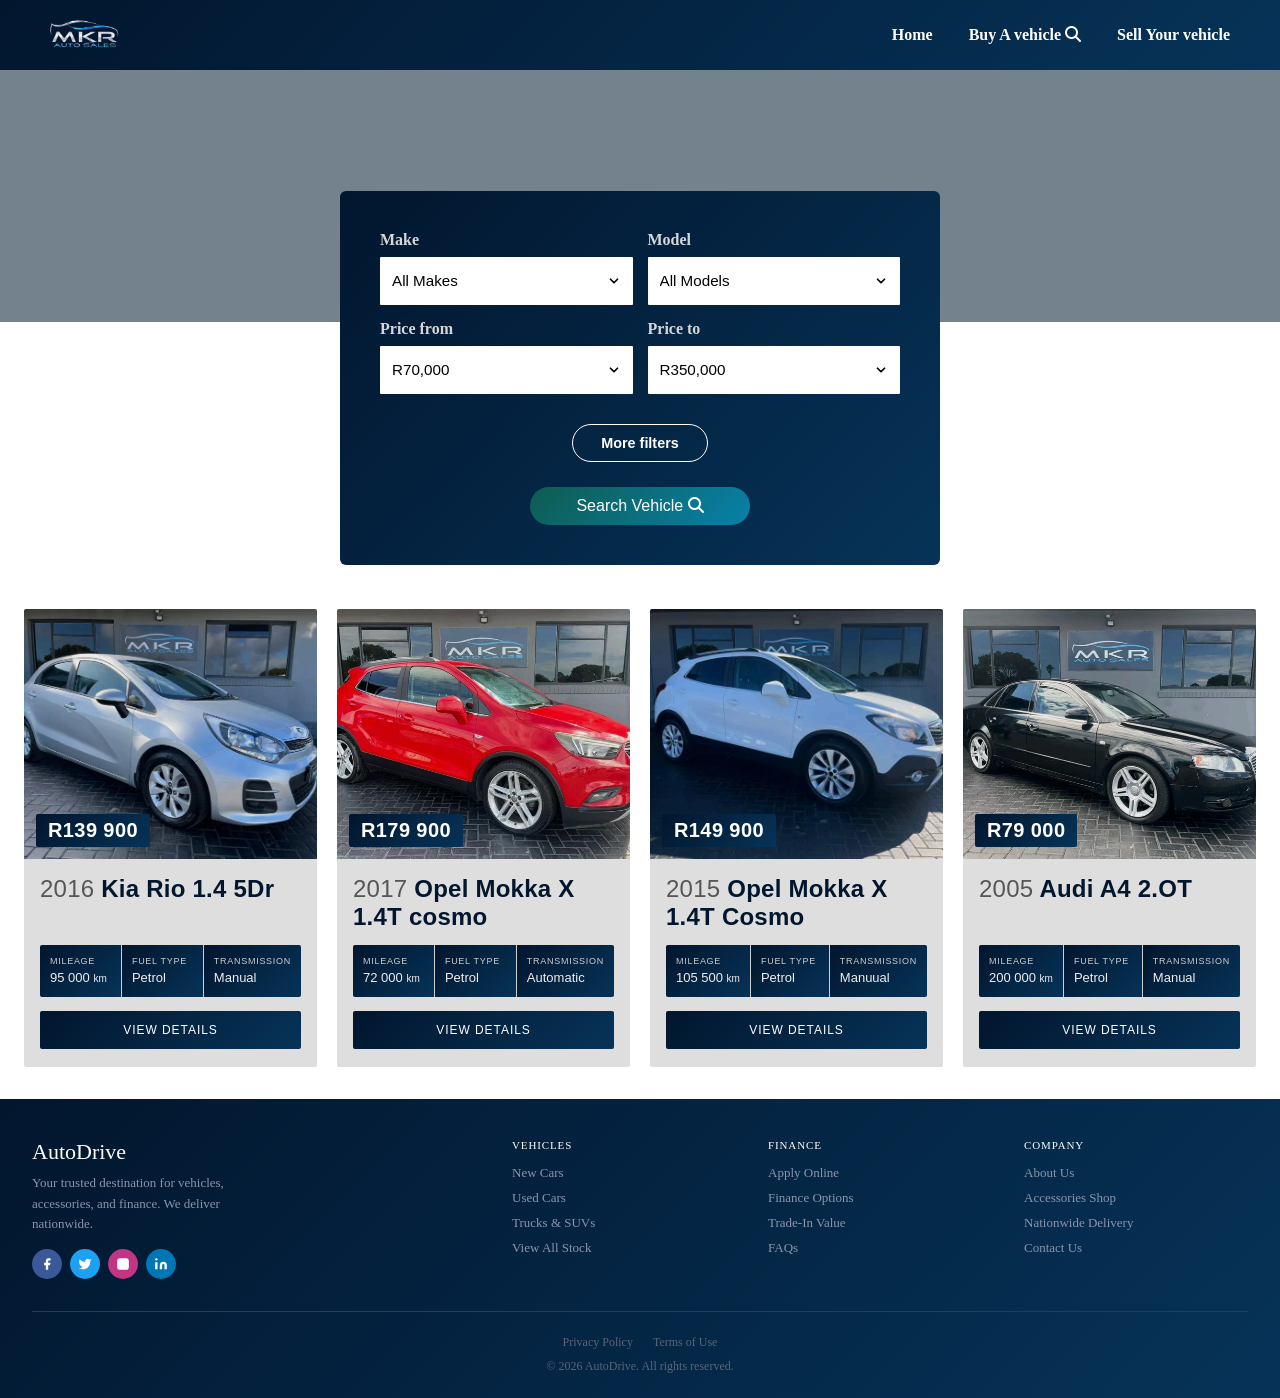
==== commit bf396121: "shoot" ====
--- a/vehicles.html
+++ b/vehicles.html
@@ -345,15 +345,15 @@
     <!-- Card 1 -->
     <div class="vehicle-card">
       <div class="card-image">
-        <img src="pige1.webp" alt="2012 Audi S3" />
-        <div class="price-badge">R269 000</div>
+        <img src="cars/kiario.jpg" alt="2012 Audi S3" />
+        <div class="price-badge">R139 900</div>
       </div>
       <div class="card-body">
-        <h2 class="car-title"><span>2012</span> Audi S3</h2>
+        <h2 class="car-title"><span>2016</span> Kia Rio 1.4 5Dr</h2>
         <div class="specs-grid">
           <div class="spec-item">
             <div class="spec-label">Mileage</div>
-            <div class="spec-value">141 000 <small>km</small></div>
+            <div class="spec-value">95 000 <small>km</small></div>
           </div>
           <div class="spec-item">
             <div class="spec-label">Fuel Type</div>
@@ -361,7 +361,7 @@
           </div>
           <div class="spec-item">
             <div class="spec-label">Transmission</div>
-            <div class="spec-value">Manual <small>6-spd</small></div>
+            <div class="spec-value">Manual <small></small></div>
           </div>
         </div>
         <a href="#" class="btn-view">View Details</a>
@@ -371,15 +371,15 @@
     <!-- Card 2 -->
     <div class="vehicle-card">
       <div class="card-image">
-        <img src="pige1.webp" alt="2012 Audi S3" />
-        <div class="price-badge">R489 000</div>
+        <img src="cars/opelmokka.jpg" alt="2012 Audi S3" />
+        <div class="price-badge">R179 900</div>
       </div>
       <div class="card-body">
-        <h2 class="car-title"><span>2019</span> Mercedes-Benz C200</h2>
+        <h2 class="car-title"><span>2017</span> Opel Mokka X 1.4T cosmo</h2>
         <div class="specs-grid">
           <div class="spec-item">
             <div class="spec-label">Mileage</div>
-            <div class="spec-value">62 000 <small>km</small></div>
+            <div class="spec-value">72 000 <small>km</small></div>
           </div>
           <div class="spec-item">
             <div class="spec-label">Fuel Type</div>
@@ -387,7 +387,7 @@
           </div>
           <div class="spec-item">
             <div class="spec-label">Transmission</div>
-            <div class="spec-value">Auto <small>9-spd</small></div>
+            <div class="spec-value">Automatic <small></small></div>
           </div>
         </div>
         <a href="#" class="btn-view">View Details</a>
@@ -397,15 +397,15 @@
     <!-- Card 3 -->
     <div class="vehicle-card">
       <div class="card-image">
-        <img src="pige1.webp" alt="2012 Audi S3" />
-        <div class="price-badge">R559 000</div>
+        <img src="cars/opelmok.jpg" alt="2012 Audi S3" />
+        <div class="price-badge">R149 900</div>
       </div>
       <div class="card-body">
-        <h2 class="car-title"><span>2021</span> Volkswagen Golf 8 GTI Clubsport</h2>
+        <h2 class="car-title"><span>2015</span> Opel Mokka X 1.4T Cosmo</h2>
         <div class="specs-grid">
           <div class="spec-item">
             <div class="spec-label">Mileage</div>
-            <div class="spec-value">28 500 <small>km</small></div>
+            <div class="spec-value">105 500 <small>km</small></div>
           </div>
           <div class="spec-item">
             <div class="spec-label">Fuel Type</div>
@@ -413,7 +413,7 @@
           </div>
           <div class="spec-item">
             <div class="spec-label">Transmission</div>
-            <div class="spec-value">Auto <small>7-spd</small></div>
+            <div class="spec-value">Manuual <small></small></div>
           </div>
         </div>
         <a href="#" class="btn-view">View Details</a>
@@ -423,23 +423,23 @@
     <!-- Card 4 -->
     <div class="vehicle-card">
       <div class="card-image">
-        <img src="pige1.webp" alt="2012 Audi S3" />
-        <div class="price-badge">R349 000</div>
+        <img src="cars/audi.jpg" alt="2012 Audi S3" />
+        <div class="price-badge">R79 000</div>
       </div>
       <div class="card-body">
-        <h2 class="car-title"><span>2017</span> BMW 3 Series 320d</h2>
+        <h2 class="car-title"><span>2005</span> Audi A4 2.OT</h2>
         <div class="specs-grid">
           <div class="spec-item">
             <div class="spec-label">Mileage</div>
-            <div class="spec-value">98 000 <small>km</small></div>
+            <div class="spec-value">200 000 <small>km</small></div>
           </div>
           <div class="spec-item">
             <div class="spec-label">Fuel Type</div>
-            <div class="spec-value">Diesel</div>
+            <div class="spec-value">Petrol</div>
           </div>
           <div class="spec-item">
             <div class="spec-label">Transmission</div>
-            <div class="spec-value">Auto <small>8-spd</small></div>
+            <div class="spec-value">Manual<small></small></div>
           </div>
         </div>
         <a href="#" class="btn-view">View Details</a>
@@ -449,6 +449,217 @@
   </div>
 
 </section>
+
+
+
+
+
+
+
+
+
+
+
+
+
+
+
+
+
+<style>
+
+
+
+
+  /* ─── Footer Wrapper ─────────────────────────────────────── */
+  .footer {
+    background: linear-gradient(135deg, #02162e 0%, #063358 100%);
+    color: #cdd3e0;
+    padding: 2.5rem 2rem 1.5rem;
+  }
+
+  /* ─── Top Section (Brand + Nav Columns) ─────────────────── */
+  .footer__top {
+    display: grid;
+    grid-template-columns: 2fr 1fr 1fr 1fr;
+    gap: 2rem;
+    margin-bottom: 2rem;
+  }
+
+  /* Brand */
+  .footer__brand h2 {
+    color: #ffffff;
+    font-size: 22px;
+    font-weight: 500;
+    margin-bottom: 8px;
+  }
+
+  .footer__brand p {
+    color: #8a95aa;
+    font-size: 13px;
+    line-height: 1.6;
+    max-width: 220px;
+    margin-bottom: 14px;
+  }
+
+  /* Social Icons */
+  .footer__social {
+    display: flex;
+    gap: 8px;
+  }
+
+  .footer__social-icon {
+    width: 30px;
+    height: 30px;
+    border-radius: 50%;
+    display: flex;
+    align-items: center;
+    justify-content: center;
+    cursor: pointer;
+  }
+
+  .footer__social-icon svg {
+    width: 14px;
+    height: 14px;
+    fill: #ffffff;
+  }
+
+  .footer__social-icon--facebook  { background-color: #3b5998; }
+  .footer__social-icon--twitter   { background-color: #1da1f2; }
+  .footer__social-icon--instagram { background-color: #c13584; }
+  .footer__social-icon--linkedin  { background-color: #0077b5; }
+
+  /* Nav Columns */
+  .footer__col h4 {
+    color: #ffffff;
+    font-size: 11px;
+    font-weight: 500;
+    letter-spacing: 0.08em;
+    text-transform: uppercase;
+    margin-bottom: 14px;
+  }
+
+  .footer__col a {
+    display: block;
+    color: #8a95aa;
+    text-decoration: none;
+    font-size: 13px;
+    margin-bottom: 9px;
+    transition: color 0.2s;
+  }
+
+  .footer__col a:hover {
+    color: #ffffff;
+  }
+
+  /* ─── Bottom Bar ─────────────────────────────────────────── */
+  .footer__bottom {
+    border-top: 0.5px solid #2e3a55;
+    padding-top: 1.25rem;
+    text-align: center;
+  }
+
+  .footer__bottom-links {
+    margin-bottom: 6px;
+  }
+
+  .footer__bottom-links a {
+    color: #5a6478;
+    text-decoration: none;
+    font-size: 12px;
+    margin: 0 8px;
+    transition: color 0.2s;
+  }
+
+  .footer__bottom-links a:hover {
+    color: #8a95aa;
+  }
+
+  .footer__copyright {
+    color: #5a6478;
+    font-size: 12px;
+  }
+
+  /* ─── Responsive ─────────────────────────────────────────── */
+  @media (max-width: 600px) {
+    .footer__top {
+      grid-template-columns: 1fr 1fr;
+    }
+
+    .footer__brand {
+      grid-column: 1 / -1;
+    }
+  }
+
+</style>
+
+<footer class="footer">
+
+  <!-- Top: Brand + Nav Columns -->
+  <div class="footer__top">
+
+    <!-- Brand -->
+    <div class="footer__brand">
+      <h2>AutoDrive</h2>
+      <p>Your trusted destination for vehicles, accessories, and finance. We deliver nationwide.</p>
+      <div class="footer__social">
+        <div class="footer__social-icon footer__social-icon--facebook">
+          <svg viewBox="0 0 24 24"><path d="M18 2h-3a5 5 0 00-5 5v3H7v4h3v8h4v-8h3l1-4h-4V7a1 1 0 011-1h3z"/></svg>
+        </div>
+        <div class="footer__social-icon footer__social-icon--twitter">
+          <svg viewBox="0 0 24 24"><path d="M23 3a10.9 10.9 0 01-3.14 1.53 4.48 4.48 0 00-7.86 3v1A10.66 10.66 0 013 4s-4 9 5 13a11.64 11.64 0 01-7 2c9 5 20 0 20-11.5a4.5 4.5 0 00-.08-.83A7.72 7.72 0 0023 3z"/></svg>
+        </div>
+        <div class="footer__social-icon footer__social-icon--instagram">
+          <svg viewBox="0 0 24 24"><rect x="2" y="2" width="20" height="20" rx="5" ry="5"/><path fill="#ffffff" d="M16 11.37A4 4 0 1112.63 8 4 4 0 0116 11.37z"/><line x1="17.5" y1="6.5" x2="17.51" y2="6.5" stroke="#ffffff" stroke-width="2"/></svg>
+        </div>
+        <div class="footer__social-icon footer__social-icon--linkedin">
+          <svg viewBox="0 0 24 24"><path d="M16 8a6 6 0 016 6v7h-4v-7a2 2 0 00-2-2 2 2 0 00-2 2v7h-4v-7a6 6 0 016-6zM2 9h4v12H2z"/><circle cx="4" cy="4" r="2"/></svg>
+        </div>
+      </div>
+    </div>
+
+    <!-- Vehicles -->
+    <div class="footer__col">
+      <h4>Vehicles</h4>
+      <a href="#">New Cars</a>
+      <a href="#">Used Cars</a>
+      <a href="#">Trucks &amp; SUVs</a>
+      <a href="#">View All Stock</a>
+    </div>
+
+    <!-- Finance -->
+    <div class="footer__col">
+      <h4>Finance</h4>
+      <a href="#">Apply Online</a>
+      <a href="#">Finance Options</a>
+      <a href="#">Trade-In Value</a>
+      <a href="#">FAQs</a>
+    </div>
+
+    <!-- Company -->
+    <div class="footer__col">
+      <h4>Company</h4>
+      <a href="#">About Us</a>
+      <a href="#">Accessories Shop</a>
+      <a href="#">Nationwide Delivery</a>
+      <a href="#">Contact Us</a>
+    </div>
+
+  </div>
+  <!-- /footer__top -->
+
+  <!-- Bottom Bar -->
+  <div class="footer__bottom">
+    <div class="footer__bottom-links">
+      <a href="#">Privacy Policy</a>
+      <a href="#">Terms of Use</a>
+    </div>
+    <span class="footer__copyright">&copy; 2026 AutoDrive. All rights reserved.</span>
+  </div>
+  <!-- /footer__bottom -->
+
+</footer>
+
 
 <script src="scripts.js"></script>
 
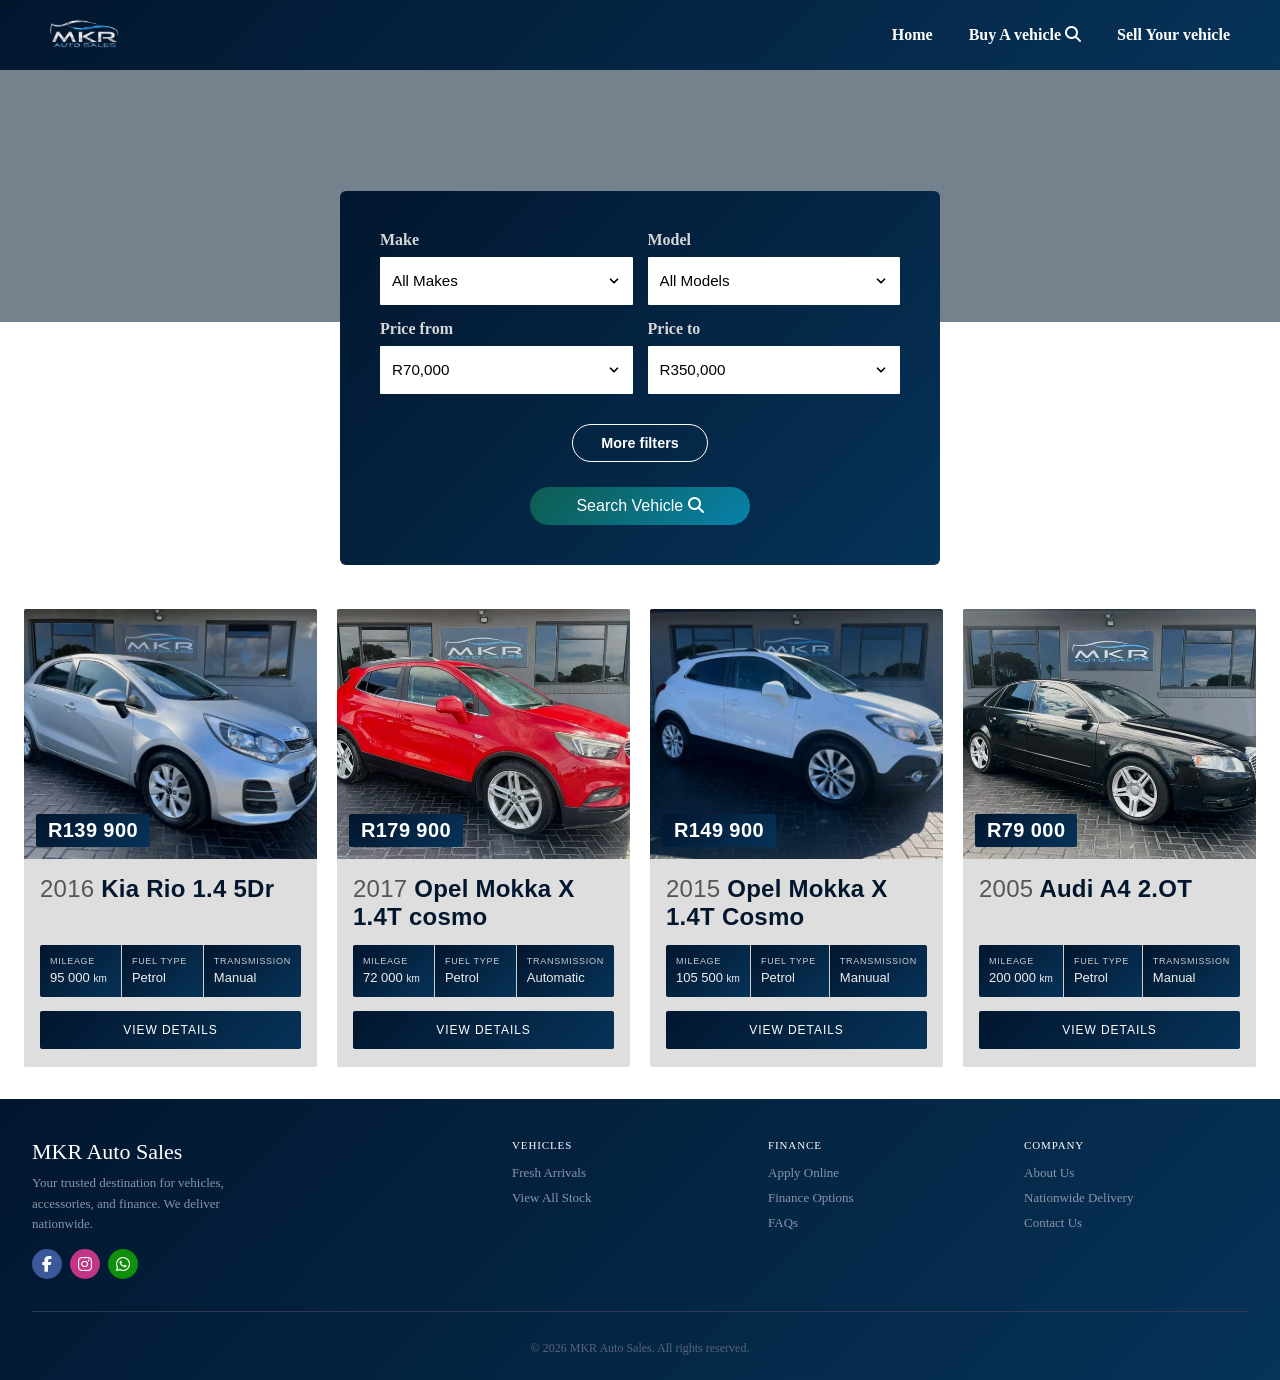
==== commit fdc55c0d: "keep" ====
--- a/vehicles.html
+++ b/vehicles.html
@@ -465,7 +465,6 @@
 
 
 
-
 <style>
 
 
@@ -504,6 +503,7 @@
 
   /* Social Icons */
   .footer__social {
+    
     display: flex;
     gap: 8px;
   }
@@ -524,10 +524,19 @@
     fill: #ffffff;
   }
 
-  .footer__social-icon--facebook  { background-color: #3b5998; }
-  .footer__social-icon--twitter   { background-color: #1da1f2; }
-  .footer__social-icon--instagram { background-color: #c13584; }
-  .footer__social-icon--linkedin  { background-color: #0077b5; }
+  .footer__social-icon--facebook  {
+     background-color: #3b5998; 
+     text-decoration: none;
+     color: white;
+    }
+
+  .footer__social-icon--instagram { background-color: #c13584;
+    text-decoration: none;
+     color: white; }
+  .footer__social-icon--whatsapp  { background-color: #108f0a;
+  
+    text-decoration: none;
+     color: white; }
 
   /* Nav Columns */
   .footer__col h4 {
@@ -595,73 +604,72 @@
 
 <footer class="footer">
 
-  <!-- Top: Brand + Nav Columns -->
-  <div class="footer__top">
-
-    <!-- Brand -->
-    <div class="footer__brand">
-      <h2>AutoDrive</h2>
-      <p>Your trusted destination for vehicles, accessories, and finance. We deliver nationwide.</p>
-      <div class="footer__social">
-        <div class="footer__social-icon footer__social-icon--facebook">
-          <svg viewBox="0 0 24 24"><path d="M18 2h-3a5 5 0 00-5 5v3H7v4h3v8h4v-8h3l1-4h-4V7a1 1 0 011-1h3z"/></svg>
-        </div>
-        <div class="footer__social-icon footer__social-icon--twitter">
-          <svg viewBox="0 0 24 24"><path d="M23 3a10.9 10.9 0 01-3.14 1.53 4.48 4.48 0 00-7.86 3v1A10.66 10.66 0 013 4s-4 9 5 13a11.64 11.64 0 01-7 2c9 5 20 0 20-11.5a4.5 4.5 0 00-.08-.83A7.72 7.72 0 0023 3z"/></svg>
-        </div>
-        <div class="footer__social-icon footer__social-icon--instagram">
-          <svg viewBox="0 0 24 24"><rect x="2" y="2" width="20" height="20" rx="5" ry="5"/><path fill="#ffffff" d="M16 11.37A4 4 0 1112.63 8 4 4 0 0116 11.37z"/><line x1="17.5" y1="6.5" x2="17.51" y2="6.5" stroke="#ffffff" stroke-width="2"/></svg>
-        </div>
-        <div class="footer__social-icon footer__social-icon--linkedin">
-          <svg viewBox="0 0 24 24"><path d="M16 8a6 6 0 016 6v7h-4v-7a2 2 0 00-2-2 2 2 0 00-2 2v7h-4v-7a6 6 0 016-6zM2 9h4v12H2z"/><circle cx="4" cy="4" r="2"/></svg>
-        </div>
-      </div>
+<!-- Top: Brand + Nav Columns -->
+<div class="footer__top">
+
+  <!-- Brand -->
+  <div class="footer__brand">
+    <h2>MKR Auto Sales</h2>
+    <p>Your trusted destination for vehicles, accessories, and finance. We deliver nationwide.</p>
+    <div class="footer__social">
+
+      <a href="#" class="footer__social-icon footer__social-icon--facebook">
+        <i class="fa-brands fa-facebook-f"></i>
+      </a>
+    
+      <a href="#" class="footer__social-icon footer__social-icon--instagram">
+        <i class="fa-brands fa-instagram"></i>
+      </a>
+    
+      <a href="https://wa.me/27662912809" target="_blank" class="footer__social-icon footer__social-icon--whatsapp">
+        <i class="fa-brands fa-whatsapp"></i>
+      </a>
+    
     </div>
-
-    <!-- Vehicles -->
-    <div class="footer__col">
-      <h4>Vehicles</h4>
-      <a href="#">New Cars</a>
-      <a href="#">Used Cars</a>
-      <a href="#">Trucks &amp; SUVs</a>
-      <a href="#">View All Stock</a>
-    </div>
-
-    <!-- Finance -->
-    <div class="footer__col">
-      <h4>Finance</h4>
-      <a href="#">Apply Online</a>
-      <a href="#">Finance Options</a>
-      <a href="#">Trade-In Value</a>
-      <a href="#">FAQs</a>
-    </div>
-
-    <!-- Company -->
-    <div class="footer__col">
-      <h4>Company</h4>
-      <a href="#">About Us</a>
-      <a href="#">Accessories Shop</a>
-      <a href="#">Nationwide Delivery</a>
-      <a href="#">Contact Us</a>
-    </div>
-
-  </div>
-  <!-- /footer__top -->
-
-  <!-- Bottom Bar -->
-  <div class="footer__bottom">
-    <div class="footer__bottom-links">
-      <a href="#">Privacy Policy</a>
-      <a href="#">Terms of Use</a>
-    </div>
-    <span class="footer__copyright">&copy; 2026 AutoDrive. All rights reserved.</span>
-  </div>
-  <!-- /footer__bottom -->
+  </div>
+
+  <!-- Vehicles -->
+  <div class="footer__col">
+    <h4>Vehicles</h4>
+    <a href="#">Fresh Arrivals </a>
+
+    <a href="#">View All Stock</a>
+  </div>
+
+  <!-- Finance -->
+  <div class="footer__col">
+    <h4>Finance</h4>
+    <a href="#">Apply Online</a>
+    <a href="#">Finance Options</a>
+ 
+    <a href="#">FAQs</a>
+  </div>
+
+  <!-- Company -->
+  <div class="footer__col">
+    <h4>Company</h4>
+    <a href="#">About Us</a>
+
+    <a href="#">Nationwide Delivery</a>
+    <a href="#">Contact Us</a>
+  </div>
+
+</div>
+<!-- /footer__top -->
+
+<!-- Bottom Bar -->
+<div class="footer__bottom">
+  <div class="footer__bottom-links">
+
+  </div>
+  <span class="footer__copyright">&copy; 2026 MKR Auto Sales. All rights reserved.</span>
+</div>
+<!-- /footer__bottom -->
 
 </footer>
 
 
+
 <script src="scripts.js"></script>
-
 </body>
 </html>
